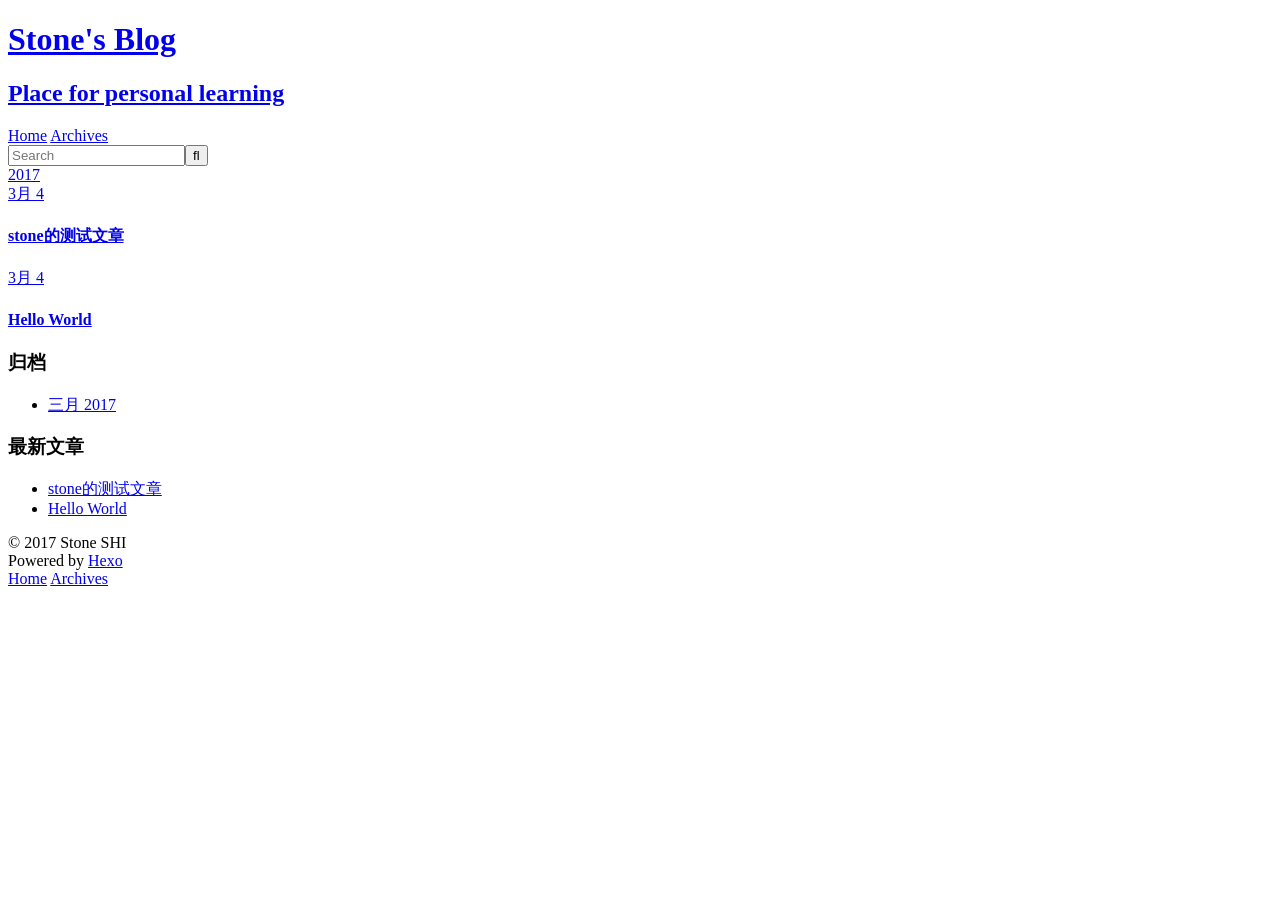
==== archives/index.html @ 23d4d096 "Site updated: 2017-03-04 16:05:35" ====
<!DOCTYPE html>
<html>
<head>
  <meta charset="utf-8">
  
  <title>归档 | Stone&#39;s Blog</title>
  <meta name="viewport" content="width=device-width, initial-scale=1, maximum-scale=1">
  <meta name="description" content="For internal use only">
<meta property="og:type" content="website">
<meta property="og:title" content="Stone's Blog">
<meta property="og:url" content="https://stonegz.github.io/archives/index.html">
<meta property="og:site_name" content="Stone's Blog">
<meta property="og:description" content="For internal use only">
<meta name="twitter:card" content="summary">
<meta name="twitter:title" content="Stone's Blog">
<meta name="twitter:description" content="For internal use only">
  
    <link rel="alternate" href="/atom.xml" title="Stone&#39;s Blog" type="application/atom+xml">
  
  
    <link rel="icon" href="/favicon.png">
  
  
    <link href="//fonts.googleapis.com/css?family=Source+Code+Pro" rel="stylesheet" type="text/css">
  
  <link rel="stylesheet" href="/css/style.css">
  

</head>

<body>
  <div id="container">
    <div id="wrap">
      <header id="header">
  <div id="banner"></div>
  <div id="header-outer" class="outer">
    <div id="header-title" class="inner">
      <h1 id="logo-wrap">
        <a href="/" id="logo">Stone&#39;s Blog</a>
      </h1>
      
        <h2 id="subtitle-wrap">
          <a href="/" id="subtitle">Place for personal learning</a>
        </h2>
      
    </div>
    <div id="header-inner" class="inner">
      <nav id="main-nav">
        <a id="main-nav-toggle" class="nav-icon"></a>
        
          <a class="main-nav-link" href="/">Home</a>
        
          <a class="main-nav-link" href="/archives">Archives</a>
        
      </nav>
      <nav id="sub-nav">
        
          <a id="nav-rss-link" class="nav-icon" href="/atom.xml" title="RSS Feed"></a>
        
        <a id="nav-search-btn" class="nav-icon" title="搜索"></a>
      </nav>
      <div id="search-form-wrap">
        <form action="//google.com/search" method="get" accept-charset="UTF-8" class="search-form"><input type="search" name="q" results="0" class="search-form-input" placeholder="Search"><button type="submit" class="search-form-submit">&#xF002;</button><input type="hidden" name="sitesearch" value="https://stonegz.github.io"></form>
      </div>
    </div>
  </div>
</header>
      <div class="outer">
        <section id="main">
  
  
    
    
      
      
      <section class="archives-wrap">
        <div class="archive-year-wrap">
          <a href="/archives/2017" class="archive-year">2017</a>
        </div>
        <div class="archives">
    
    <article class="archive-article archive-type-post">
  <div class="archive-article-inner">
    <header class="archive-article-header">
      <a href="/2017/03/04/stone的测试文章/" class="archive-article-date">
  <time datetime="2017-03-04T07:54:01.000Z" itemprop="datePublished">3月 4</time>
</a>
      
  
    <h1 itemprop="name">
      <a class="archive-article-title" href="/2017/03/04/stone的测试文章/">stone的测试文章</a>
    </h1>
  

    </header>
  </div>
</article>
  
    
    
    <article class="archive-article archive-type-post">
  <div class="archive-article-inner">
    <header class="archive-article-header">
      <a href="/2017/03/04/hello-world/" class="archive-article-date">
  <time datetime="2017-03-04T07:35:52.833Z" itemprop="datePublished">3月 4</time>
</a>
      
  
    <h1 itemprop="name">
      <a class="archive-article-title" href="/2017/03/04/hello-world/">Hello World</a>
    </h1>
  

    </header>
  </div>
</article>
  
  
    </div></section>
  

</section>
        
          <aside id="sidebar">
  
    

  
    

  
    
  
    
  <div class="widget-wrap">
    <h3 class="widget-title">归档</h3>
    <div class="widget">
      <ul class="archive-list"><li class="archive-list-item"><a class="archive-list-link" href="/archives/2017/03/">三月 2017</a></li></ul>
    </div>
  </div>


  
    
  <div class="widget-wrap">
    <h3 class="widget-title">最新文章</h3>
    <div class="widget">
      <ul>
        
          <li>
            <a href="/2017/03/04/stone的测试文章/">stone的测试文章</a>
          </li>
        
          <li>
            <a href="/2017/03/04/hello-world/">Hello World</a>
          </li>
        
      </ul>
    </div>
  </div>

  
</aside>
        
      </div>
      <footer id="footer">
  
  <div class="outer">
    <div id="footer-info" class="inner">
      &copy; 2017 Stone SHI<br>
      Powered by <a href="http://hexo.io/" target="_blank">Hexo</a>
    </div>
  </div>
</footer>
    </div>
    <nav id="mobile-nav">
  
    <a href="/" class="mobile-nav-link">Home</a>
  
    <a href="/archives" class="mobile-nav-link">Archives</a>
  
</nav>
    

<script src="//ajax.googleapis.com/ajax/libs/jquery/2.0.3/jquery.min.js"></script>


  <link rel="stylesheet" href="/fancybox/jquery.fancybox.css">
  <script src="/fancybox/jquery.fancybox.pack.js"></script>


<script src="/js/script.js"></script>

  </div>
</body>
</html>
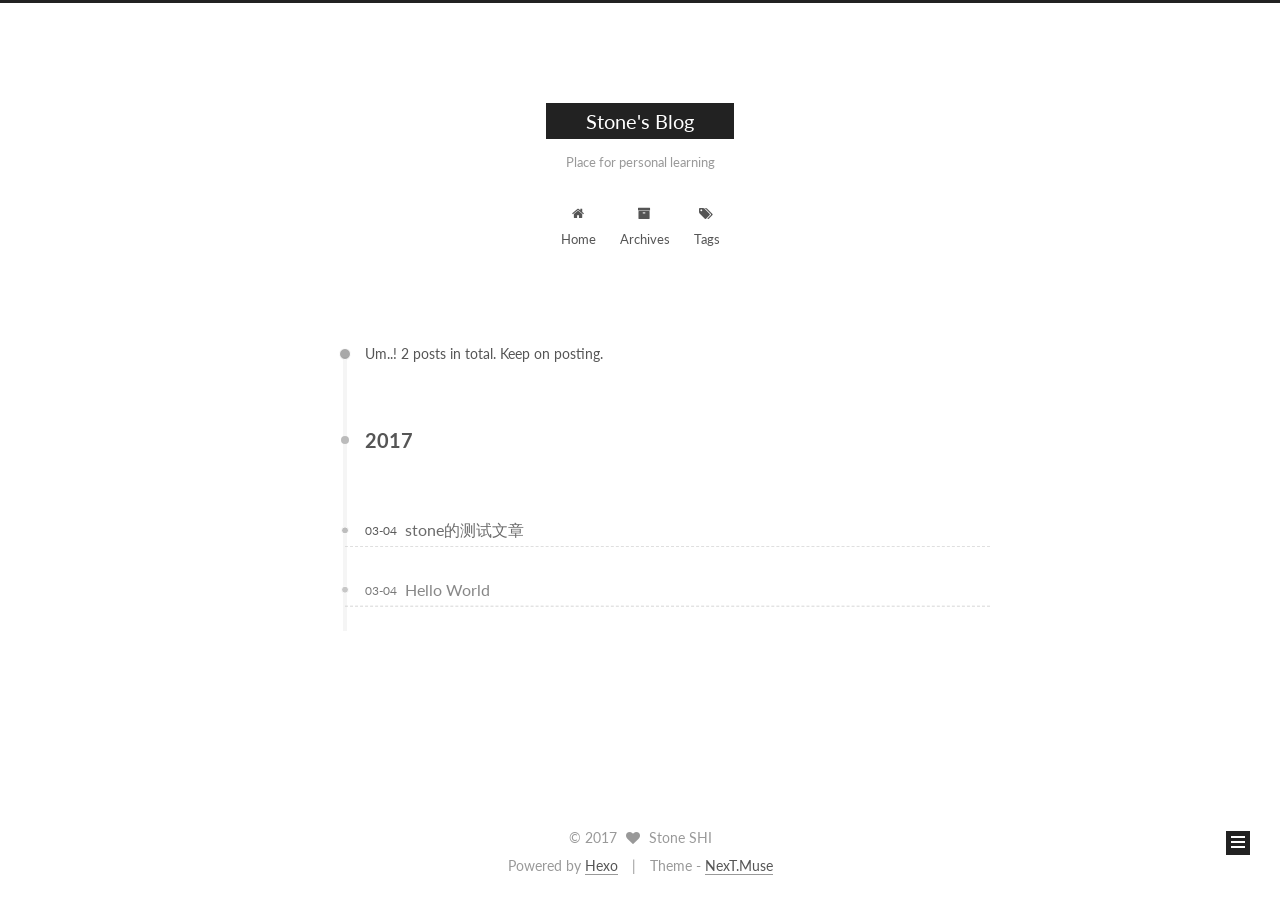
==== commit ca1bf4ad: "Site updated: 2017-03-04 16:35:10" ====
--- a/archives/index.html
+++ b/archives/index.html
@@ -1,11 +1,93 @@
-<!DOCTYPE html>
-<html>
+<!doctype html>
+
+
+
+  
+
+
+<html class="theme-next muse use-motion" lang="zh-CN">
 <head>
-  <meta charset="utf-8">
-  
-  <title>归档 | Stone&#39;s Blog</title>
-  <meta name="viewport" content="width=device-width, initial-scale=1, maximum-scale=1">
-  <meta name="description" content="For internal use only">
+  <meta charset="UTF-8"/>
+<meta http-equiv="X-UA-Compatible" content="IE=edge" />
+<meta name="viewport" content="width=device-width, initial-scale=1, maximum-scale=1"/>
+
+
+
+<meta http-equiv="Cache-Control" content="no-transform" />
+<meta http-equiv="Cache-Control" content="no-siteapp" />
+
+
+
+
+
+
+
+
+
+
+
+
+
+
+
+  
+  
+  <link href="/lib/fancybox/source/jquery.fancybox.css?v=2.1.5" rel="stylesheet" type="text/css" />
+
+
+
+
+  
+  
+  
+  
+
+  
+    
+    
+  
+
+  
+
+  
+
+  
+
+  
+
+  
+    
+    
+    <link href="//fonts.googleapis.com/css?family=Lato:300,300italic,400,400italic,700,700italic&subset=latin,latin-ext" rel="stylesheet" type="text/css">
+  
+
+
+
+
+
+
+<link href="/lib/font-awesome/css/font-awesome.min.css?v=4.6.2" rel="stylesheet" type="text/css" />
+
+<link href="/css/main.css?v=5.1.0" rel="stylesheet" type="text/css" />
+
+
+  <meta name="keywords" content="Hexo, NexT" />
+
+
+
+
+
+
+
+
+  <link rel="shortcut icon" type="image/x-icon" href="/favicon.ico?v=5.1.0" />
+
+
+
+
+
+
+<meta name="description" content="For internal use only">
 <meta property="og:type" content="website">
 <meta property="og:title" content="Stone's Blog">
 <meta property="og:url" content="https://stonegz.github.io/archives/index.html">
@@ -14,183 +96,479 @@
 <meta name="twitter:card" content="summary">
 <meta name="twitter:title" content="Stone's Blog">
 <meta name="twitter:description" content="For internal use only">
-  
-    <link rel="alternate" href="/atom.xml" title="Stone&#39;s Blog" type="application/atom+xml">
-  
-  
-    <link rel="icon" href="/favicon.png">
-  
-  
-    <link href="//fonts.googleapis.com/css?family=Source+Code+Pro" rel="stylesheet" type="text/css">
-  
-  <link rel="stylesheet" href="/css/style.css">
-  
-
+
+
+
+<script type="text/javascript" id="hexo.configurations">
+  var NexT = window.NexT || {};
+  var CONFIG = {
+    root: '/',
+    scheme: 'Muse',
+    sidebar: {"position":"left","display":"post","offset":12,"offset_float":0,"b2t":false,"scrollpercent":false},
+    fancybox: true,
+    motion: true,
+    duoshuo: {
+      userId: '0',
+      author: 'Author'
+    },
+    algolia: {
+      applicationID: '',
+      apiKey: '',
+      indexName: '',
+      hits: {"per_page":10},
+      labels: {"input_placeholder":"Search for Posts","hits_empty":"We didn't find any results for the search: ${query}","hits_stats":"${hits} results found in ${time} ms"}
+    }
+  };
+</script>
+
+
+
+  <link rel="canonical" href="https://stonegz.github.io/archives/"/>
+
+
+
+
+
+  <title> Archive | Stone's Blog </title>
 </head>
 
-<body>
-  <div id="container">
-    <div id="wrap">
-      <header id="header">
-  <div id="banner"></div>
-  <div id="header-outer" class="outer">
-    <div id="header-title" class="inner">
-      <h1 id="logo-wrap">
-        <a href="/" id="logo">Stone&#39;s Blog</a>
+<body itemscope itemtype="http://schema.org/WebPage" lang="zh-CN">
+
+  
+
+
+
+
+
+
+
+
+
+
+
+
+
+
+  
+  
+    
+  
+
+  <div class="container one-collumn sidebar-position-left  page-archive  ">
+    <div class="headband"></div>
+
+    <header id="header" class="header" itemscope itemtype="http://schema.org/WPHeader">
+      <div class="header-inner"><div class="site-brand-wrapper">
+  <div class="site-meta ">
+    
+
+    <div class="custom-logo-site-title">
+      <a href="/"  class="brand" rel="start">
+        <span class="logo-line-before"><i></i></span>
+        <span class="site-title">Stone's Blog</span>
+        <span class="logo-line-after"><i></i></span>
+      </a>
+    </div>
+      
+        <p class="site-subtitle">Place for personal learning</p>
+      
+  </div>
+
+  <div class="site-nav-toggle">
+    <button>
+      <span class="btn-bar"></span>
+      <span class="btn-bar"></span>
+      <span class="btn-bar"></span>
+    </button>
+  </div>
+</div>
+
+<nav class="site-nav">
+  
+
+  
+    <ul id="menu" class="menu">
+      
+        
+        <li class="menu-item menu-item-home">
+          <a href="/" rel="section">
+            
+              <i class="menu-item-icon fa fa-fw fa-home"></i> <br />
+            
+            Home
+          </a>
+        </li>
+      
+        
+        <li class="menu-item menu-item-archives">
+          <a href="/archives" rel="section">
+            
+              <i class="menu-item-icon fa fa-fw fa-archive"></i> <br />
+            
+            Archives
+          </a>
+        </li>
+      
+        
+        <li class="menu-item menu-item-tags">
+          <a href="/tags" rel="section">
+            
+              <i class="menu-item-icon fa fa-fw fa-tags"></i> <br />
+            
+            Tags
+          </a>
+        </li>
+      
+
+      
+    </ul>
+  
+
+  
+</nav>
+
+
+
+ </div>
+    </header>
+
+    <main id="main" class="main">
+      <div class="main-inner">
+        <div class="content-wrap">
+          <div id="content" class="content">
+            
+
+  <section id="posts" class="posts-collapse">
+    <span class="archive-move-on"></span>
+
+    <span class="archive-page-counter">
+      
+      
+      
+        
+      
+      Um..! 2 posts in total. Keep on posting.
+    </span>
+
+    
+
+      
+      
+      
+
+      
+        
+        <div class="collection-title">
+          <h2 class="archive-year motion-element" id="archive-year-2017">2017</h2>
+        </div>
+      
+      
+
+      
+
+  <article class="post post-type-normal" itemscope itemtype="http://schema.org/Article">
+    <header class="post-header">
+
+      <h1 class="post-title">
+        
+            <a class="post-title-link" href="/2017/03/04/stone的测试文章/" itemprop="url">
+              
+                <span itemprop="name">stone的测试文章</span>
+              
+            </a>
+        
       </h1>
-      
-        <h2 id="subtitle-wrap">
-          <a href="/" id="subtitle">Place for personal learning</a>
-        </h2>
-      
-    </div>
-    <div id="header-inner" class="inner">
-      <nav id="main-nav">
-        <a id="main-nav-toggle" class="nav-icon"></a>
-        
-          <a class="main-nav-link" href="/">Home</a>
-        
-          <a class="main-nav-link" href="/archives">Archives</a>
-        
-      </nav>
-      <nav id="sub-nav">
-        
-          <a id="nav-rss-link" class="nav-icon" href="/atom.xml" title="RSS Feed"></a>
-        
-        <a id="nav-search-btn" class="nav-icon" title="搜索"></a>
-      </nav>
-      <div id="search-form-wrap">
-        <form action="//google.com/search" method="get" accept-charset="UTF-8" class="search-form"><input type="search" name="q" results="0" class="search-form-input" placeholder="Search"><button type="submit" class="search-form-submit">&#xF002;</button><input type="hidden" name="sitesearch" value="https://stonegz.github.io"></form>
+
+      <div class="post-meta">
+        <time class="post-time" itemprop="dateCreated"
+              datetime="2017-03-04T15:54:01+08:00"
+              content="2017-03-04" >
+          03-04
+        </time>
       </div>
+
+    </header>
+  </article>
+
+
+
+    
+
+      
+      
+      
+
+      
+      
+
+      
+
+  <article class="post post-type-normal" itemscope itemtype="http://schema.org/Article">
+    <header class="post-header">
+
+      <h1 class="post-title">
+        
+            <a class="post-title-link" href="/2017/03/04/hello-world/" itemprop="url">
+              
+                <span itemprop="name">Hello World</span>
+              
+            </a>
+        
+      </h1>
+
+      <div class="post-meta">
+        <time class="post-time" itemprop="dateCreated"
+              datetime="2017-03-04T15:35:52+08:00"
+              content="2017-03-04" >
+          03-04
+        </time>
+      </div>
+
+    </header>
+  </article>
+
+
+
+    
+
+  </section>
+
+  
+
+
+          
+          </div>
+          
+
+
+          
+
+        </div>
+        
+          
+  
+  <div class="sidebar-toggle">
+    <div class="sidebar-toggle-line-wrap">
+      <span class="sidebar-toggle-line sidebar-toggle-line-first"></span>
+      <span class="sidebar-toggle-line sidebar-toggle-line-middle"></span>
+      <span class="sidebar-toggle-line sidebar-toggle-line-last"></span>
     </div>
   </div>
-</header>
-      <div class="outer">
-        <section id="main">
-  
-  
-    
-    
-      
-      
-      <section class="archives-wrap">
-        <div class="archive-year-wrap">
-          <a href="/archives/2017" class="archive-year">2017</a>
+
+  <aside id="sidebar" class="sidebar">
+    <div class="sidebar-inner">
+
+      
+
+      
+
+      <section class="site-overview sidebar-panel sidebar-panel-active">
+        <div class="site-author motion-element" itemprop="author" itemscope itemtype="http://schema.org/Person">
+          <img class="site-author-image" itemprop="image"
+               src="/images/avatar.gif"
+               alt="Stone SHI" />
+          <p class="site-author-name" itemprop="name">Stone SHI</p>
+           
+              <p class="site-description motion-element" itemprop="description">For internal use only</p>
+          
         </div>
-        <div class="archives">
-    
-    <article class="archive-article archive-type-post">
-  <div class="archive-article-inner">
-    <header class="archive-article-header">
-      <a href="/2017/03/04/stone的测试文章/" class="archive-article-date">
-  <time datetime="2017-03-04T07:54:01.000Z" itemprop="datePublished">3月 4</time>
-</a>
-      
-  
-    <h1 itemprop="name">
-      <a class="archive-article-title" href="/2017/03/04/stone的测试文章/">stone的测试文章</a>
-    </h1>
-  
-
-    </header>
+        <nav class="site-state motion-element">
+
+          
+            <div class="site-state-item site-state-posts">
+              <a href="/archives">
+                <span class="site-state-item-count">2</span>
+                <span class="site-state-item-name">posts</span>
+              </a>
+            </div>
+          
+
+          
+
+          
+
+        </nav>
+
+        
+
+        <div class="links-of-author motion-element">
+          
+        </div>
+
+        
+        
+
+        
+        
+
+        
+
+
+      </section>
+
+      
+
+      
+
+    </div>
+  </aside>
+
+
+        
+      </div>
+    </main>
+
+    <footer id="footer" class="footer">
+      <div class="footer-inner">
+        <div class="copyright" >
+  
+  &copy; 
+  <span itemprop="copyrightYear">2017</span>
+  <span class="with-love">
+    <i class="fa fa-heart"></i>
+  </span>
+  <span class="author" itemprop="copyrightHolder">Stone SHI</span>
+</div>
+
+
+<div class="powered-by">
+  Powered by <a class="theme-link" href="https://hexo.io">Hexo</a>
+</div>
+
+<div class="theme-info">
+  Theme -
+  <a class="theme-link" href="https://github.com/iissnan/hexo-theme-next">
+    NexT.Muse
+  </a>
+</div>
+
+
+        
+
+        
+      </div>
+    </footer>
+
+    
+      <div class="back-to-top">
+        <i class="fa fa-arrow-up"></i>
+        
+      </div>
+    
+    
   </div>
-</article>
-  
-    
-    
-    <article class="archive-article archive-type-post">
-  <div class="archive-article-inner">
-    <header class="archive-article-header">
-      <a href="/2017/03/04/hello-world/" class="archive-article-date">
-  <time datetime="2017-03-04T07:35:52.833Z" itemprop="datePublished">3月 4</time>
-</a>
-      
-  
-    <h1 itemprop="name">
-      <a class="archive-article-title" href="/2017/03/04/hello-world/">Hello World</a>
-    </h1>
-  
-
-    </header>
-  </div>
-</article>
-  
-  
-    </div></section>
-  
-
-</section>
-        
-          <aside id="sidebar">
-  
-    
-
-  
-    
-
-  
-    
-  
-    
-  <div class="widget-wrap">
-    <h3 class="widget-title">归档</h3>
-    <div class="widget">
-      <ul class="archive-list"><li class="archive-list-item"><a class="archive-list-link" href="/archives/2017/03/">三月 2017</a></li></ul>
-    </div>
-  </div>
-
-
-  
-    
-  <div class="widget-wrap">
-    <h3 class="widget-title">最新文章</h3>
-    <div class="widget">
-      <ul>
-        
-          <li>
-            <a href="/2017/03/04/stone的测试文章/">stone的测试文章</a>
-          </li>
-        
-          <li>
-            <a href="/2017/03/04/hello-world/">Hello World</a>
-          </li>
-        
-      </ul>
-    </div>
-  </div>
-
-  
-</aside>
-        
-      </div>
-      <footer id="footer">
-  
-  <div class="outer">
-    <div id="footer-info" class="inner">
-      &copy; 2017 Stone SHI<br>
-      Powered by <a href="http://hexo.io/" target="_blank">Hexo</a>
-    </div>
-  </div>
-</footer>
-    </div>
-    <nav id="mobile-nav">
-  
-    <a href="/" class="mobile-nav-link">Home</a>
-  
-    <a href="/archives" class="mobile-nav-link">Archives</a>
-  
-</nav>
-    
-
-<script src="//ajax.googleapis.com/ajax/libs/jquery/2.0.3/jquery.min.js"></script>
-
-
-  <link rel="stylesheet" href="/fancybox/jquery.fancybox.css">
-  <script src="/fancybox/jquery.fancybox.pack.js"></script>
-
-
-<script src="/js/script.js"></script>
-
-  </div>
+
+  
+
+<script type="text/javascript">
+  if (Object.prototype.toString.call(window.Promise) !== '[object Function]') {
+    window.Promise = null;
+  }
+</script>
+
+
+
+
+
+
+
+
+
+  
+
+
+
+
+  
+  <script type="text/javascript" src="/lib/jquery/index.js?v=2.1.3"></script>
+
+  
+  <script type="text/javascript" src="/lib/fastclick/lib/fastclick.min.js?v=1.0.6"></script>
+
+  
+  <script type="text/javascript" src="/lib/jquery_lazyload/jquery.lazyload.js?v=1.9.7"></script>
+
+  
+  <script type="text/javascript" src="/lib/velocity/velocity.min.js?v=1.2.1"></script>
+
+  
+  <script type="text/javascript" src="/lib/velocity/velocity.ui.min.js?v=1.2.1"></script>
+
+  
+  <script type="text/javascript" src="/lib/fancybox/source/jquery.fancybox.pack.js?v=2.1.5"></script>
+
+
+  
+
+
+  <script type="text/javascript" src="/js/src/utils.js?v=5.1.0"></script>
+
+  <script type="text/javascript" src="/js/src/motion.js?v=5.1.0"></script>
+
+
+
+  
+  
+
+  
+  
+    <script type="text/javascript" id="motion.page.archive">
+      $('.archive-year').velocity('transition.slideLeftIn');
+    </script>
+  
+
+
+  
+
+
+  <script type="text/javascript" src="/js/src/bootstrap.js?v=5.1.0"></script>
+
+
+
+  
+
+
+
+  
+
+
+
+
+	
+
+
+
+
+
+  
+
+
+
+
+
+  
+
+
+
+
+
+  
+
+
+
+  
+  
+
+  
+
+  
+
+  
+
+  
+
+
+  
+
 </body>
-</html>+</html>
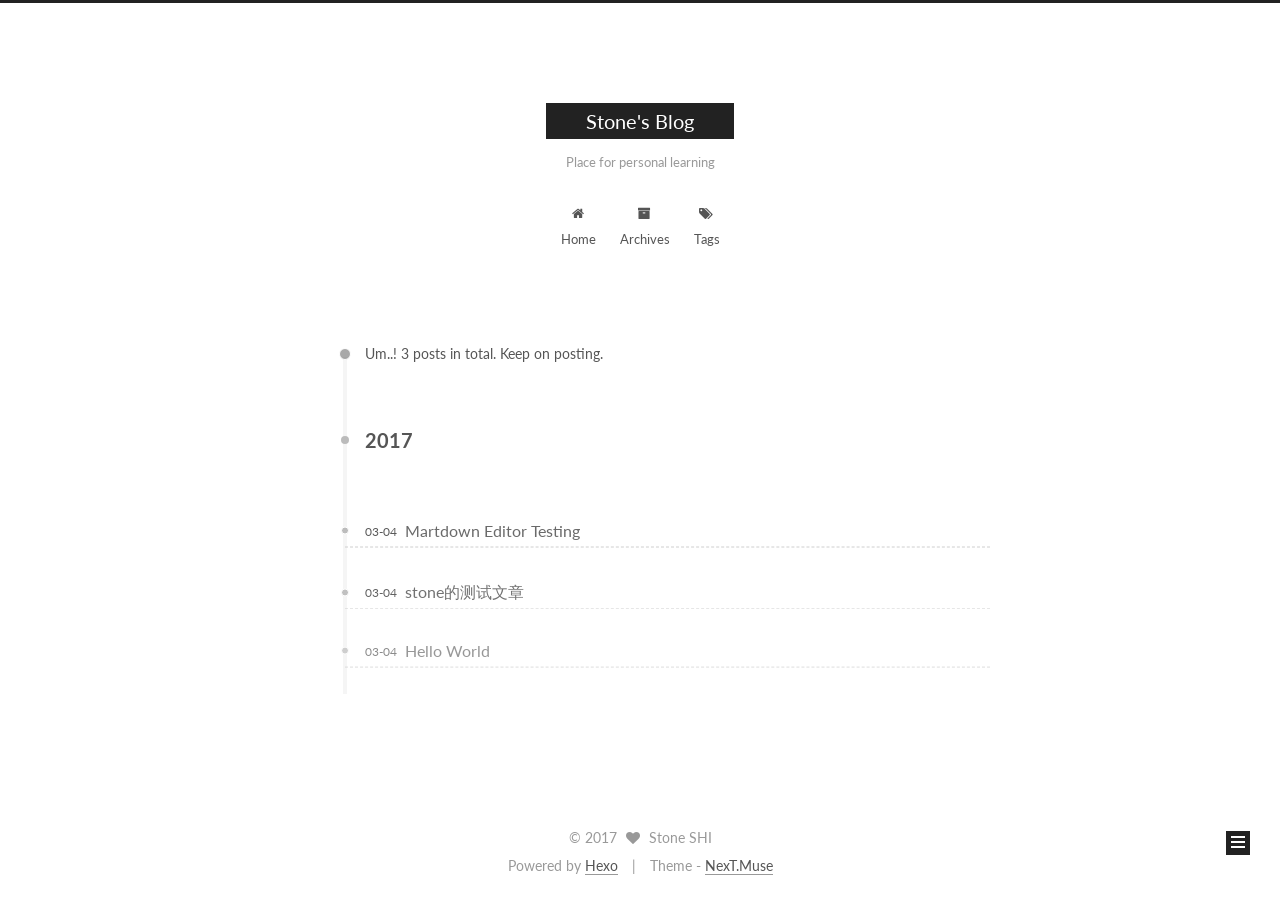
==== commit d96cdb2f: "Site updated: 2017-03-04 17:24:14" ====
--- a/archives/index.html
+++ b/archives/index.html
@@ -247,7 +247,7 @@
       
         
       
-      Um..! 2 posts in total. Keep on posting.
+      Um..! 3 posts in total. Keep on posting.
     </span>
 
     
@@ -261,6 +261,43 @@
         <div class="collection-title">
           <h2 class="archive-year motion-element" id="archive-year-2017">2017</h2>
         </div>
+      
+      
+
+      
+
+  <article class="post post-type-normal" itemscope itemtype="http://schema.org/Article">
+    <header class="post-header">
+
+      <h1 class="post-title">
+        
+            <a class="post-title-link" href="/2017/03/04/Martdown-Editor-Testing/" itemprop="url">
+              
+                <span itemprop="name">Martdown Editor Testing</span>
+              
+            </a>
+        
+      </h1>
+
+      <div class="post-meta">
+        <time class="post-time" itemprop="dateCreated"
+              datetime="2017-03-04T17:03:55+08:00"
+              content="2017-03-04" >
+          03-04
+        </time>
+      </div>
+
+    </header>
+  </article>
+
+
+
+    
+
+      
+      
+      
+
       
       
 
@@ -377,7 +414,7 @@
           
             <div class="site-state-item site-state-posts">
               <a href="/archives">
-                <span class="site-state-item-count">2</span>
+                <span class="site-state-item-count">3</span>
                 <span class="site-state-item-name">posts</span>
               </a>
             </div>
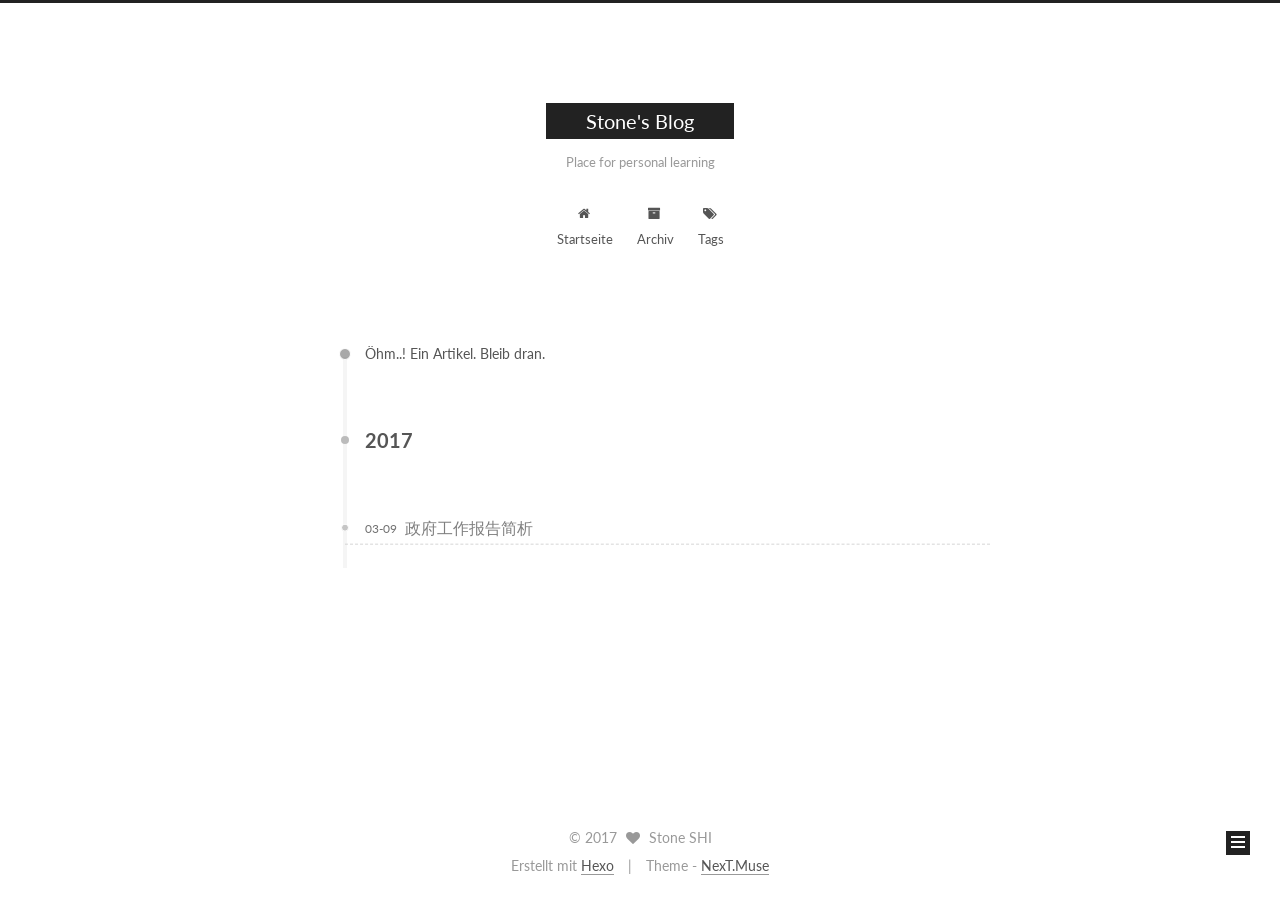
==== commit 1a165019: "Site updated: 2017-03-09 00:27:10" ====
--- a/archives/index.html
+++ b/archives/index.html
@@ -129,7 +129,7 @@
 
 
 
-  <title> Archive | Stone's Blog </title>
+  <title> Archiv | Stone's Blog </title>
 </head>
 
 <body itemscope itemtype="http://schema.org/WebPage" lang="zh-CN">
@@ -195,7 +195,7 @@
             
               <i class="menu-item-icon fa fa-fw fa-home"></i> <br />
             
-            Home
+            Startseite
           </a>
         </li>
       
@@ -205,7 +205,7 @@
             
               <i class="menu-item-icon fa fa-fw fa-archive"></i> <br />
             
-            Archives
+            Archiv
           </a>
         </li>
       
@@ -247,7 +247,7 @@
       
         
       
-      Um..! 3 posts in total. Keep on posting.
+      Öhm..! Ein Artikel. Bleib dran.
     </span>
 
     
@@ -271,9 +271,9 @@
 
       <h1 class="post-title">
         
-            <a class="post-title-link" href="/2017/03/04/Martdown-Editor-Testing/" itemprop="url">
+            <a class="post-title-link" href="/2017/03/09/政府工作报告简析/" itemprop="url">
               
-                <span itemprop="name">Martdown Editor Testing</span>
+                <span itemprop="name">政府工作报告简析</span>
               
             </a>
         
@@ -281,83 +281,9 @@
 
       <div class="post-meta">
         <time class="post-time" itemprop="dateCreated"
-              datetime="2017-03-04T17:03:55+08:00"
-              content="2017-03-04" >
-          03-04
-        </time>
-      </div>
-
-    </header>
-  </article>
-
-
-
-    
-
-      
-      
-      
-
-      
-      
-
-      
-
-  <article class="post post-type-normal" itemscope itemtype="http://schema.org/Article">
-    <header class="post-header">
-
-      <h1 class="post-title">
-        
-            <a class="post-title-link" href="/2017/03/04/stone的测试文章/" itemprop="url">
-              
-                <span itemprop="name">stone的测试文章</span>
-              
-            </a>
-        
-      </h1>
-
-      <div class="post-meta">
-        <time class="post-time" itemprop="dateCreated"
-              datetime="2017-03-04T15:54:01+08:00"
-              content="2017-03-04" >
-          03-04
-        </time>
-      </div>
-
-    </header>
-  </article>
-
-
-
-    
-
-      
-      
-      
-
-      
-      
-
-      
-
-  <article class="post post-type-normal" itemscope itemtype="http://schema.org/Article">
-    <header class="post-header">
-
-      <h1 class="post-title">
-        
-            <a class="post-title-link" href="/2017/03/04/hello-world/" itemprop="url">
-              
-                <span itemprop="name">Hello World</span>
-              
-            </a>
-        
-      </h1>
-
-      <div class="post-meta">
-        <time class="post-time" itemprop="dateCreated"
-              datetime="2017-03-04T15:35:52+08:00"
-              content="2017-03-04" >
-          03-04
+              datetime="2017-03-09T00:13:39+08:00"
+              content="2017-03-09" >
+          03-09
         </time>
       </div>
 
@@ -414,8 +340,8 @@
           
             <div class="site-state-item site-state-posts">
               <a href="/archives">
-                <span class="site-state-item-count">3</span>
-                <span class="site-state-item-name">posts</span>
+                <span class="site-state-item-count">1</span>
+                <span class="site-state-item-name">Artikel</span>
               </a>
             </div>
           
@@ -469,7 +395,7 @@
 
 
 <div class="powered-by">
-  Powered by <a class="theme-link" href="https://hexo.io">Hexo</a>
+  Erstellt mit  <a class="theme-link" href="https://hexo.io">Hexo</a>
 </div>
 
 <div class="theme-info">
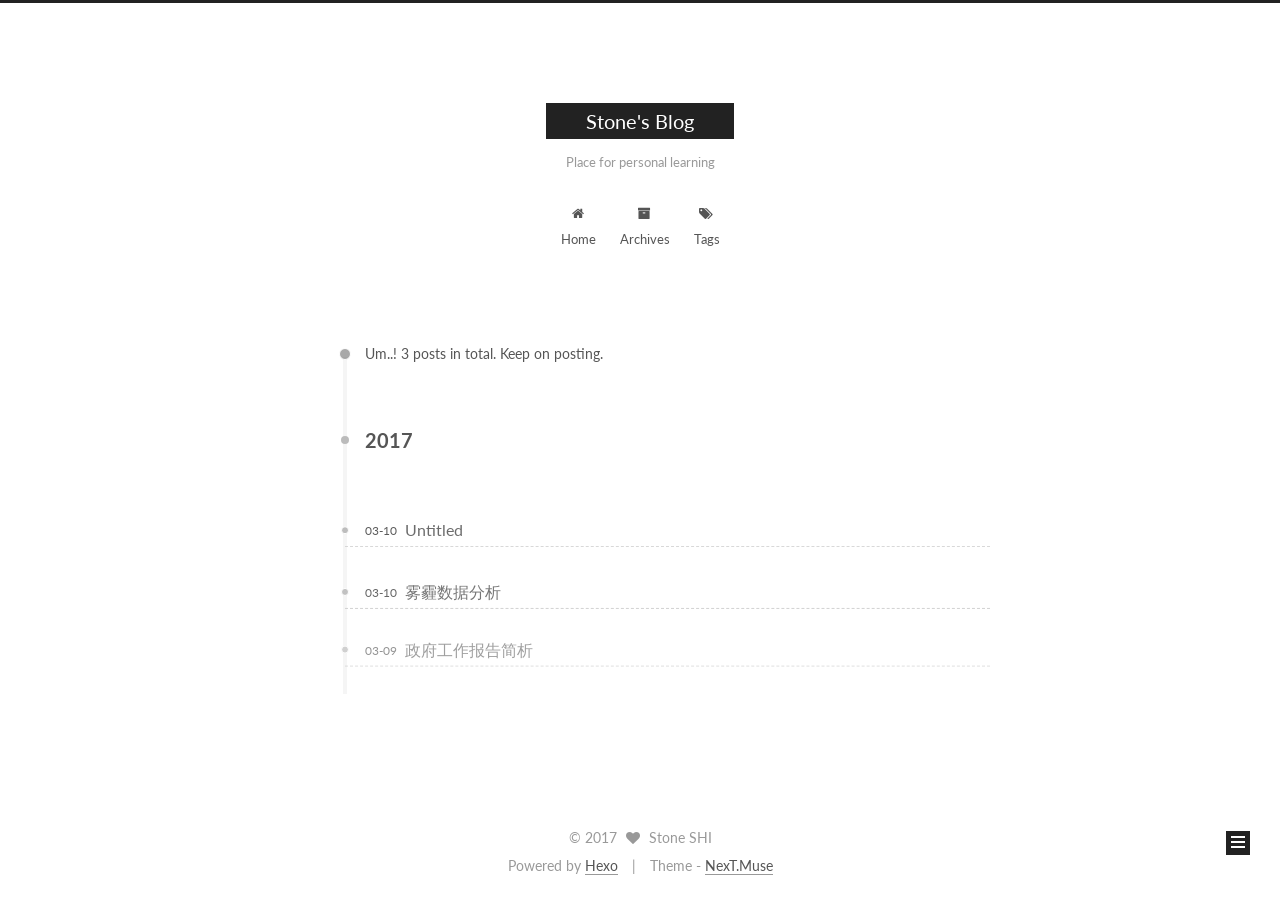
==== commit 29566061: "Site updated: 2017-03-10 23:56:38" ====
--- a/archives/index.html
+++ b/archives/index.html
@@ -129,7 +129,7 @@
 
 
 
-  <title> Archiv | Stone's Blog </title>
+  <title> Archive | Stone's Blog </title>
 </head>
 
 <body itemscope itemtype="http://schema.org/WebPage" lang="zh-CN">
@@ -195,7 +195,7 @@
             
               <i class="menu-item-icon fa fa-fw fa-home"></i> <br />
             
-            Startseite
+            Home
           </a>
         </li>
       
@@ -205,7 +205,7 @@
             
               <i class="menu-item-icon fa fa-fw fa-archive"></i> <br />
             
-            Archiv
+            Archives
           </a>
         </li>
       
@@ -247,7 +247,7 @@
       
         
       
-      Öhm..! Ein Artikel. Bleib dran.
+      Um..! 3 posts in total. Keep on posting.
     </span>
 
     
@@ -261,6 +261,80 @@
         <div class="collection-title">
           <h2 class="archive-year motion-element" id="archive-year-2017">2017</h2>
         </div>
+      
+      
+
+      
+
+  <article class="post post-type-normal" itemscope itemtype="http://schema.org/Article">
+    <header class="post-header">
+
+      <h1 class="post-title">
+        
+            <a class="post-title-link" href="/2017/03/10/AIQ_data/" itemprop="url">
+              
+                <span itemprop="name">Untitled</span>
+              
+            </a>
+        
+      </h1>
+
+      <div class="post-meta">
+        <time class="post-time" itemprop="dateCreated"
+              datetime="2017-03-10T22:38:15+08:00"
+              content="2017-03-10" >
+          03-10
+        </time>
+      </div>
+
+    </header>
+  </article>
+
+
+
+    
+
+      
+      
+      
+
+      
+      
+
+      
+
+  <article class="post post-type-normal" itemscope itemtype="http://schema.org/Article">
+    <header class="post-header">
+
+      <h1 class="post-title">
+        
+            <a class="post-title-link" href="/2017/03/10/雾霾数据分析/" itemprop="url">
+              
+                <span itemprop="name">雾霾数据分析</span>
+              
+            </a>
+        
+      </h1>
+
+      <div class="post-meta">
+        <time class="post-time" itemprop="dateCreated"
+              datetime="2017-03-10T22:32:17+08:00"
+              content="2017-03-10" >
+          03-10
+        </time>
+      </div>
+
+    </header>
+  </article>
+
+
+
+    
+
+      
+      
+      
+
       
       
 
@@ -340,8 +414,8 @@
           
             <div class="site-state-item site-state-posts">
               <a href="/archives">
-                <span class="site-state-item-count">1</span>
-                <span class="site-state-item-name">Artikel</span>
+                <span class="site-state-item-count">3</span>
+                <span class="site-state-item-name">posts</span>
               </a>
             </div>
           
@@ -395,7 +469,7 @@
 
 
 <div class="powered-by">
-  Erstellt mit  <a class="theme-link" href="https://hexo.io">Hexo</a>
+  Powered by <a class="theme-link" href="https://hexo.io">Hexo</a>
 </div>
 
 <div class="theme-info">
